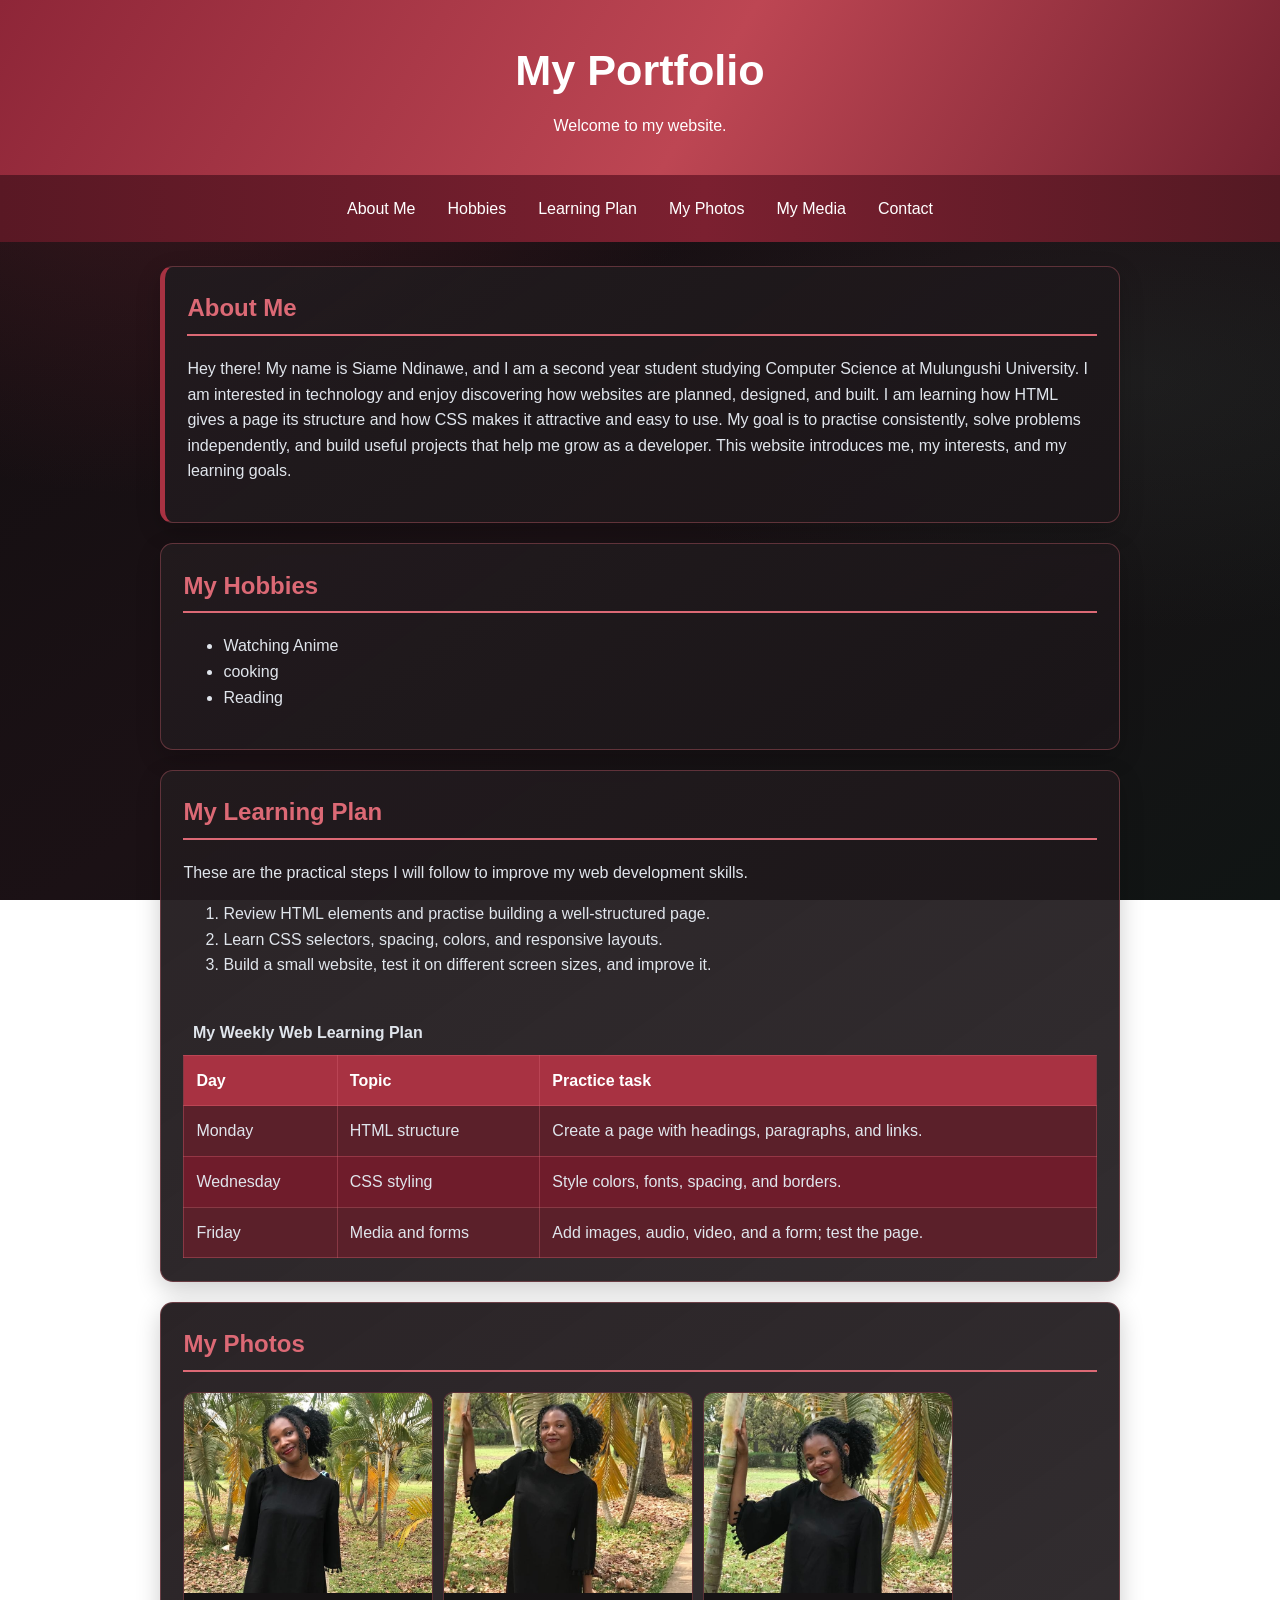
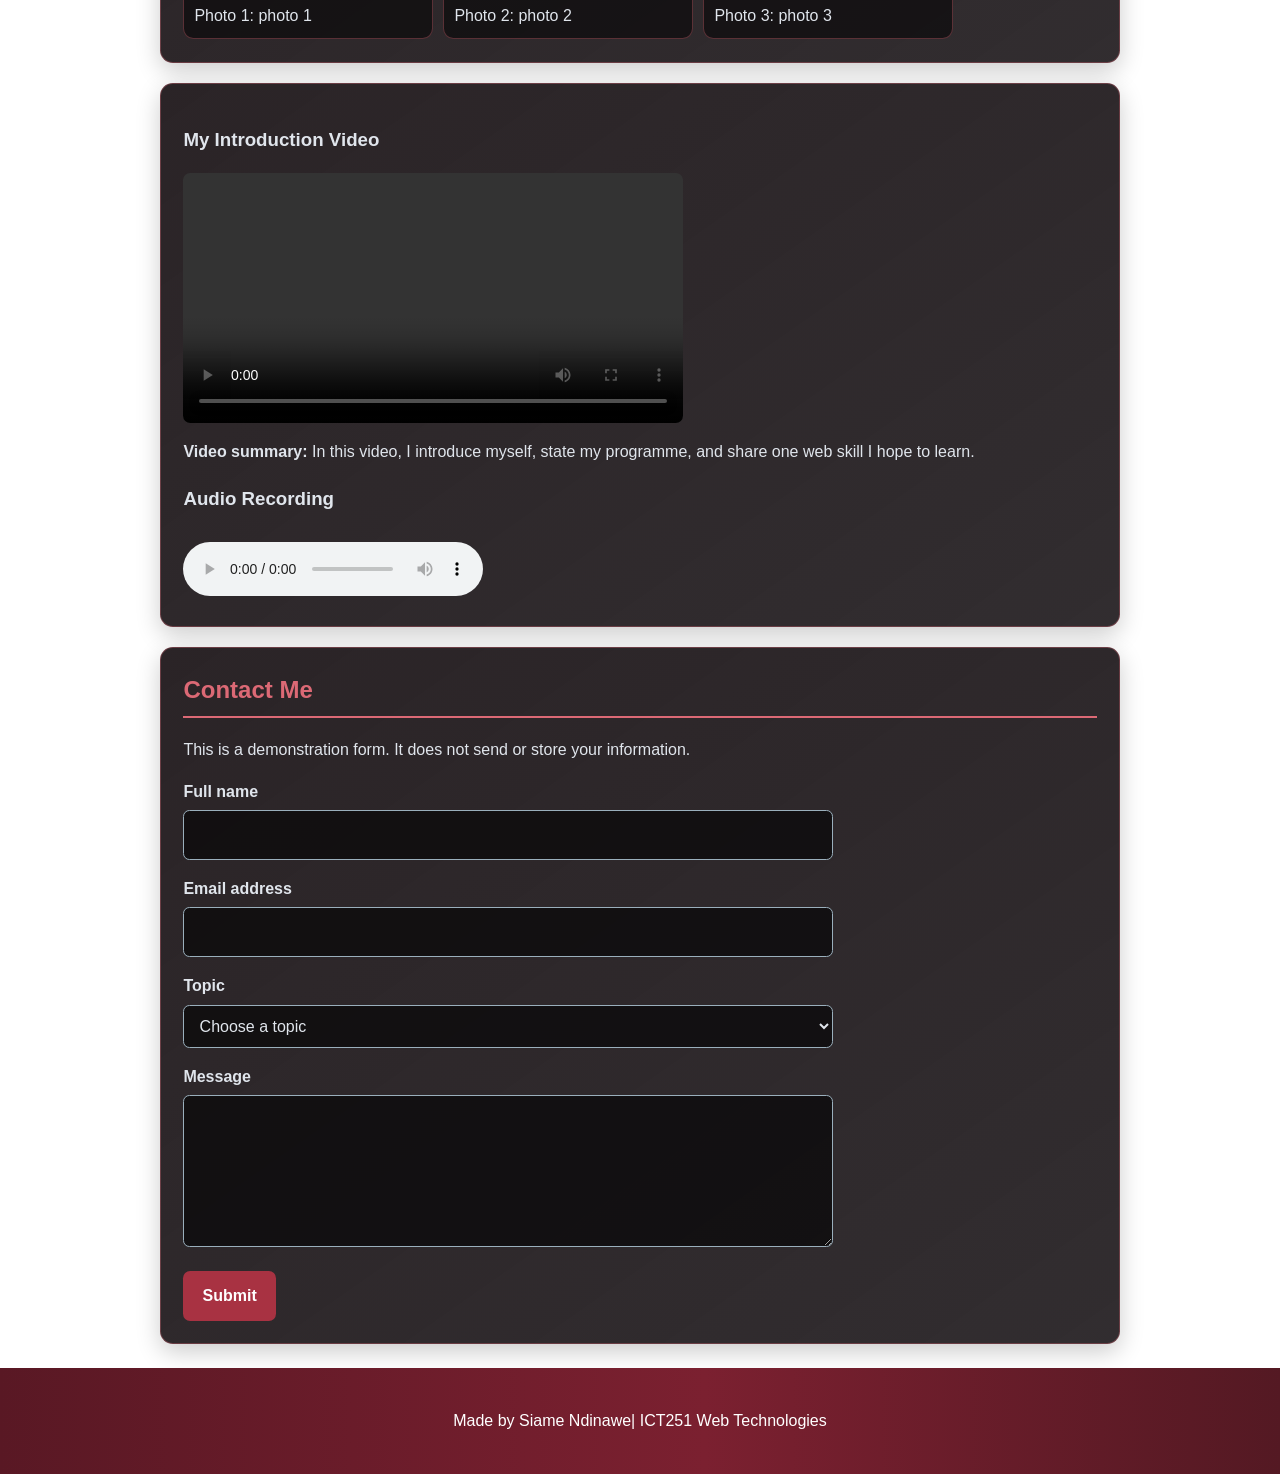
==== index.html @ 9df25637 "my first web site" ====
<!DOCTYPE html>
<html lang="en">
<head>
  <meta charset="UTF-8">
  <meta name="viewport" content="width=device-width, initial-scale=1.0">
  <meta name="description" content="A personal student website and learning portfolio.">
  <title>My Personal Portfolio Website</title>
  <link rel="stylesheet" href="css/styles.css">
</head>
<body>
  <header class="site-header">
    <h1>My Portfolio</h1>
    <p>Welcome to my website.</p>
  </header>

  <nav class="site-nav" aria-label="Main navigation">
    <a href="#about">About Me</a>
    <a href="#hobbies">Hobbies</a>
    <a href="#learning">Learning Plan</a>
    <a href="#photos">My Photos</a>
    <a href="#media">My Media</a>
    <a href="#contact">Contact</a>
  </nav>

  <main>
    <section id="about" class="content-section">
      <h2>About Me</h2>
      <p>
        Hey there! My name is Siame Ndinawe, and I am a second year student studying Computer Science
        at Mulungushi University. I am interested in technology and enjoy discovering
        how websites are planned, designed, and built. I am learning how HTML gives
        a page its structure and how CSS makes it attractive and easy to use. My
        goal is to practise consistently, solve problems independently, and build
        useful projects that help me grow as a developer. This website introduces
        me, my interests, and my learning goals.
      </p>
    </section>

    <section id="hobbies" class="content-section">
      <h2>My Hobbies</h2>
      <ul>
        <li>Watching Anime</li>
        <li>cooking</li>
        <li>Reading</li>
      </ul>
    </section>

    <section id="learning" class="content-section">
      <h2>My Learning Plan</h2>
      <p>These are the practical steps I will follow to improve my web development skills.</p>
      <ol>
        <li>Review HTML elements and practise building a well-structured page.</li>
        <li>Learn CSS selectors, spacing, colors, and responsive layouts.</li>
        <li>Build a small website, test it on different screen sizes, and improve it.</li>
      </ol>

      <div class="table-wrapper">
        <table>
          <caption>My Weekly Web Learning Plan</caption>
          <thead>
            <tr>
              <th scope="col">Day</th>
              <th scope="col">Topic</th>
              <th scope="col">Practice task</th>
            </tr>
          </thead>
          <tbody>
            <tr>
              <td>Monday</td>
              <td>HTML structure</td>
              <td>Create a page with headings, paragraphs, and links.</td>
            </tr>
            <tr>
              <td>Wednesday</td>
              <td>CSS styling</td>
              <td>Style colors, fonts, spacing, and borders.</td>
            </tr>
            <tr>
              <td>Friday</td>
              <td>Media and forms</td>
              <td>Add images, audio, video, and a form; test the page.</td>
            </tr>
          </tbody>
        </table>
      </div>
    </section>

    <section id="photos" class="content-section">
      <h2>My Photos</h2>
      <div class="photo-gallery">
        <figure>
          <img src="photo1.jpeg" alt="A photograph showing [describe your first photo]" loading="lazy">

          <figcaption>Photo 1: photo 1</figcaption>
        </figure>
        <figure>
          <img src="photo2.jpeg" alt="A photograph showing [describe your second photo]" loading="lazy">
          <figcaption>Photo 2: photo 2</figcaption>
        </figure>
        <figure>
          <img src="photo3.jpeg" alt="A photograph showing [describe your third photo]" loading="lazy">
          <figcaption>Photo 3: photo 3</figcaption>
        </figure>
      </div>
    </section>

    <section id="media" class="content-section">
      
      

<h3>My Introduction Video</h3>

<video width="500" controls preload="metadata">
    <source src="video.mp4" type="video/mp4">
    Your browser does not support the video element.
</video>

<p>
    <strong>Video summary:</strong>
    In this video, I introduce myself, state my programme,
    and share one web skill I hope to learn.
</p>

<h3>Audio Recording</h3>

<audio controls preload="metadata">
    <source src="voice.mp3" type="audio/mpeg">
    Your browser does not support the audio element.
</audio>
    </section>

    <section id="contact" class="content-section">
      <h2>Contact Me</h2>
      <p>This is a demonstration form. It does not send or store your information.</p>
      <form action="#" method="get">
        <div class="form-field">
          <label for="name">Full name</label>
          <input type="text" id="name" name="name" autocomplete="name" required>
        </div>
        <div class="form-field">
          <label for="email">Email address</label>
          <input type="email" id="email" name="email" autocomplete="email" required>
        </div>
        <div class="form-field">
          <label for="topic">Topic</label>
          <select id="topic" name="topic">
            <option value="">Choose a topic</option>
            <option value="question">General question</option>
            <option value="feedback">Website feedback</option>
            <option value="other">Other</option>
          </select>
        </div>
        <div class="form-field">
          <label for="message">Message</label>
          <textarea id="message" name="message" rows="5" required></textarea>
        </div>
        <button type="submit">Submit</button>
      </form>
    </section>
  </main>

  <footer class="site-footer">
    <p>Made by Siame Ndinawe| ICT251 Web Technologies</p>

  </footer>
</body>
</html>
---- css/styles.css ----
/* ICT251 Activity 2 — main stylesheet */
:root {
  --ink: #e0e5ec;
  --muted: #c6aeb2;
  --primary: #a83242;
  --primary-dark: #6f1c2b;
  --page: #110e10;
  --surface: rgba(27, 22, 25, 0.9);
  --line: rgba(220, 105, 117, 0.35);
  --accent: #dc6975;
}

* {
  box-sizing: border-box;
}

html {
  scroll-behavior: smooth;
}

body {
  margin: 0;
  font-family: Arial, Helvetica, sans-serif;
  font-size: 16px;
  line-height: 1.6;
  color: var(--ink);
  background:
    radial-gradient(ellipse at 12% 8%, rgba(137, 39, 55, 0.35), transparent 36rem),
    radial-gradient(ellipse at 88% 42%, rgba(54, 75, 68, 0.2), transparent 34rem),
    linear-gradient(145deg, #110e10, #1b1115 52%, #101514);
  background-attachment: fixed;
}

.site-header {
  padding: 2.25rem 1rem;
  text-align: center;
  color: #ffffff;
  background: linear-gradient(120deg, #8e2638, #bd4653 55%, #762231);
  box-shadow: 0 8px 28px rgba(0, 0, 0, 0.22);
}

.site-header h1 {
  margin: 0 0 0.5rem;
  font-size: clamp(1.8rem, 5vw, 2.7rem);
}

.site-header p {
  margin: 0;
}

.site-nav {
  display: flex;
  flex-wrap: wrap;
  justify-content: center;
  gap: 0.5rem;
  padding: 0.85rem 1rem;
  background: linear-gradient(90deg, #591824, #7b2030 55%, #541923);
}

.site-nav a {
  color: #ffffff;
  text-decoration: none;
  padding: 0.45rem 0.75rem;
  border-radius: 0.4rem;
  transition: background-color 180ms ease, color 180ms ease, transform 180ms ease;
}

a:hover,
a:focus-visible {
  text-decoration: underline;
}

.site-nav a:hover,
.site-nav a:focus-visible {
  background: #ffffff;
  color: var(--primary-dark);
  outline: 2px solid #ffffff;
  transform: translateY(-2px);
}

main {
  width: min(100% - 2rem, 960px);
  margin: 1.5rem auto;
}

.content-section {
  padding: 1.4rem;
  margin: 1.25rem 0;
  border: 1px solid var(--line);
  border-radius: 0.8rem;
  background: linear-gradient(145deg, rgba(34, 27, 30, 0.96), var(--surface));
  box-shadow: 0 8px 24px rgba(0, 0, 0, 0.2);
  transition: transform 180ms ease, border-color 180ms ease, box-shadow 180ms ease;
}

.content-section:hover {
  transform: translateY(-3px);
  border-color: rgba(220, 105, 117, 0.65);
  box-shadow: 0 14px 30px rgba(0, 0, 0, 0.28);
}

.content-section h2 {
  margin-top: 0;
  color: var(--accent);
  border-bottom: 2px solid var(--accent);
  padding-bottom: 0.4rem;
}

#about {
  border-left: 5px solid var(--primary);
}

.photo-gallery {
  display: flex;
  flex-wrap: wrap;
  gap: 10px;
}

.photo-gallery figure {
  margin: 0;
  width: 250px;
  overflow: hidden;
  border: 1px solid var(--line);
  border-radius: 0.65rem;
  background: rgba(12, 11, 12, 0.7);
  transition: transform 180ms ease, border-color 180ms ease, box-shadow 180ms ease;
}

.photo-gallery figure:hover {
  transform: translateY(-4px);
  border-color: var(--accent);
  box-shadow: 0 12px 24px rgba(0, 0, 0, 0.3);
}

img,
video {
  display: block;
  max-width: 100%;
  height: auto;
  border-radius: 0.45rem;
}

.photo-gallery img {
  width: 100%;
  height: 200px;
  object-fit: cover;
  border-radius: 0;
  transition: transform 250ms ease;
}

.photo-gallery figure:hover img {
  transform: scale(1.04);
}

figcaption {
  max-width: 100%;
  margin: 10px;
}

video,
audio {
  max-width: 100%;
  margin-top: 10px;
}

.table-wrapper {
  max-width: 100%;
  overflow-x: auto;
}

table {
  width: 100%;
  border-collapse: collapse;
  margin-top: 1rem;
  background: #5b202a;
}

caption {
  padding: 0.6rem;
  font-weight: bold;
  text-align: left;
}

th,
td {
  padding: 0.75rem;
  border: 1px solid var(--line);
  text-align: left;
  vertical-align: top;
}

th {
  color: #ffffff;
  background: var(--primary);
}

tbody tr:nth-child(even) {
  background: var(--primary-dark);
}

form {
  max-width: 650px;
}

.form-field {
  margin-bottom: 1rem;
}

label {
  display: block;
  margin-bottom: 0.35rem;
  font-weight: bold;
}

input,
select,
textarea {
  width: 100%;
  padding: 0.7rem;
  font: inherit;
  color: var(--ink);
  border: 1px solid #9aafbc;
  border-radius: 0.4rem;
  background: rgba(12, 11, 12, 0.8);
  transition: border-color 180ms ease, background-color 180ms ease;
}

input:focus,
select:focus,
textarea:focus {
  outline: 3px solid #a8dce9;
  border-color: var(--primary);
}

button {
  padding: 0.75rem 1.2rem;
  border: 0;
  border-radius: 0.45rem;
  color: #ffffff;
  background: var(--primary);
  font: inherit;
  font-weight: bold;
  cursor: pointer;
  transition: background-color 180ms ease, transform 180ms ease;
}

button:hover,
button:focus-visible {
  background: var(--primary-dark);
  outline: 3px solid #a8dce9;
  transform: translateY(-2px);
}

.site-footer {
  padding: 1.5rem 1rem;
  text-align: center;
  color: #ffffff;
  background: linear-gradient(90deg, #591824, #7b2030 55%, #541923);
}

.site-footer a {
  color: #ffffff;
}

@media (max-width: 600px) {
  .content-section {
    padding: 1rem;
    margin: 0.75rem 0;
  }

  .photo-gallery figure {
    width: 100%;
  }

  .site-nav {
    gap: 0.25rem;
  }

  .site-nav a {
    padding: 0.4rem 0.55rem;
  }

  th,
  td {
    padding: 0.5rem;
  }
}

@media (prefers-reduced-motion: reduce) {
  *,
  *::before,
  *::after {
    scroll-behavior: auto !important;
    transition-duration: 0.01ms !important;
  }
}
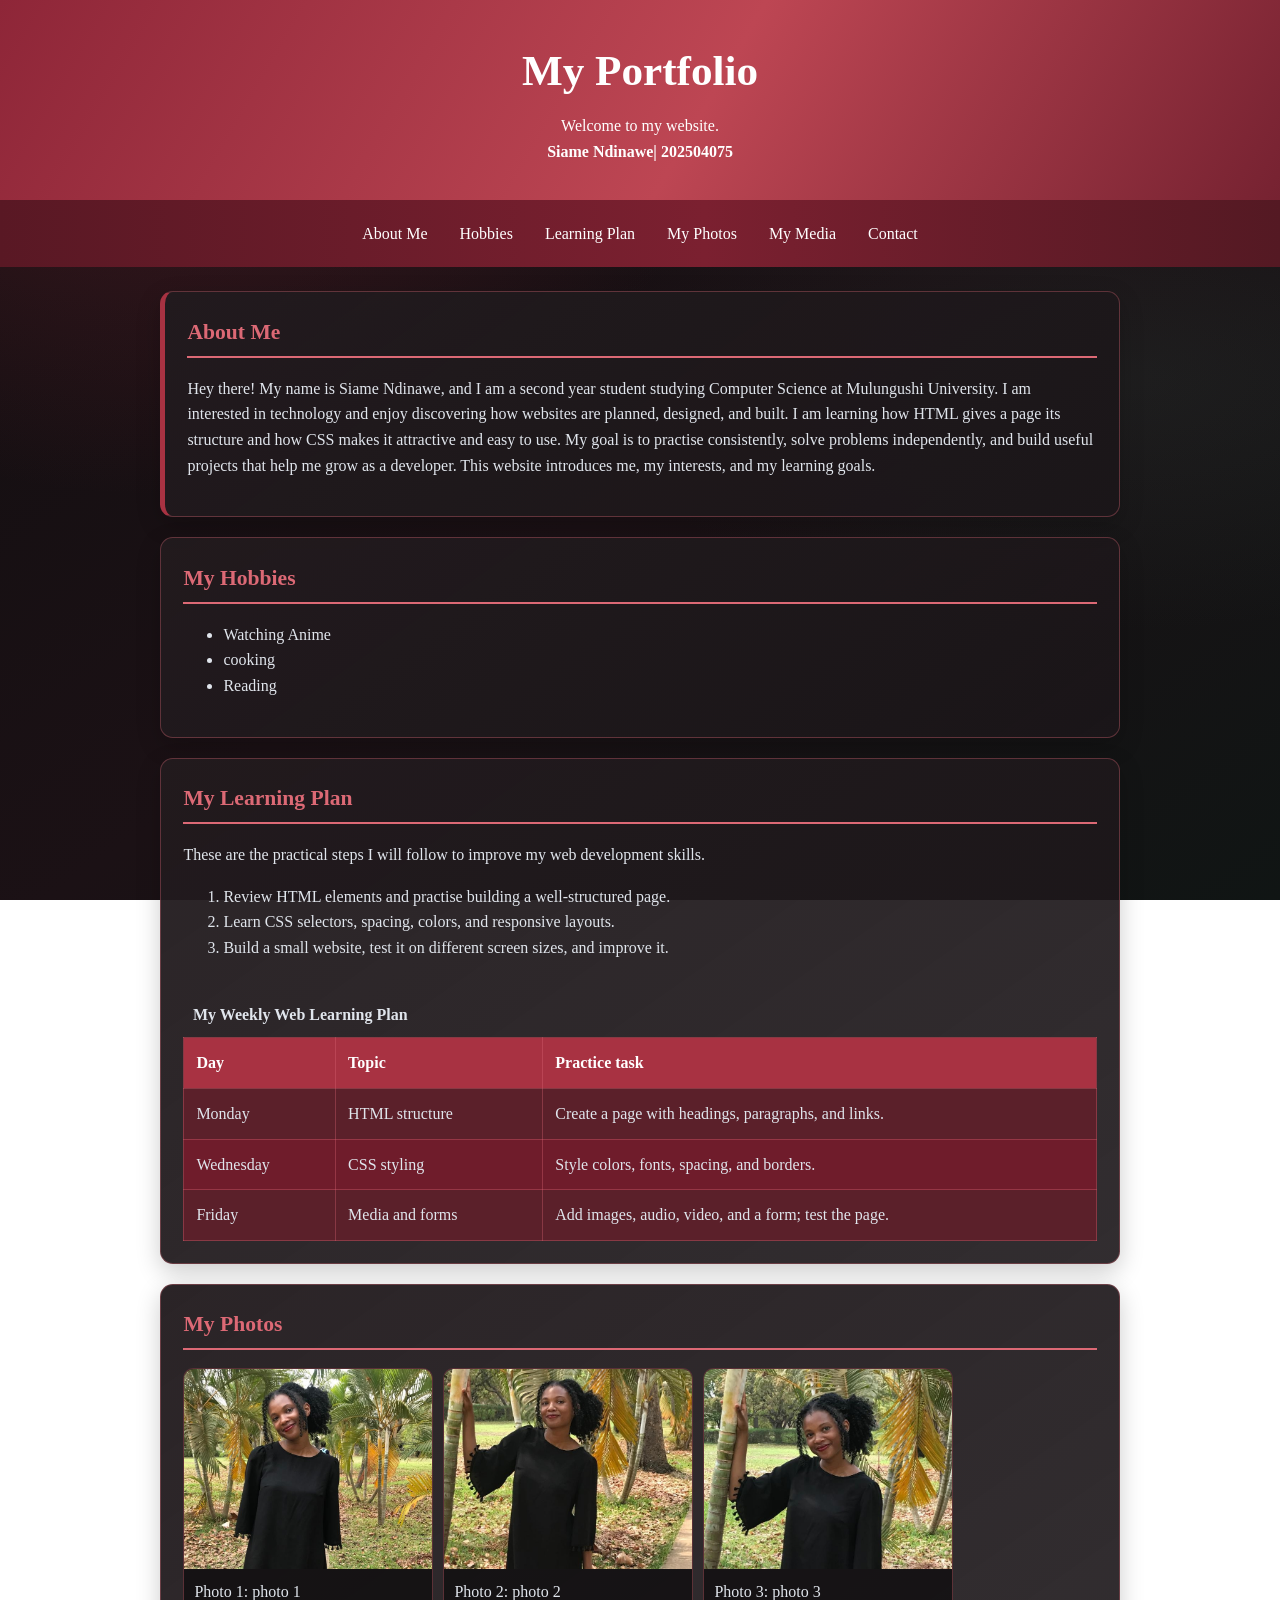
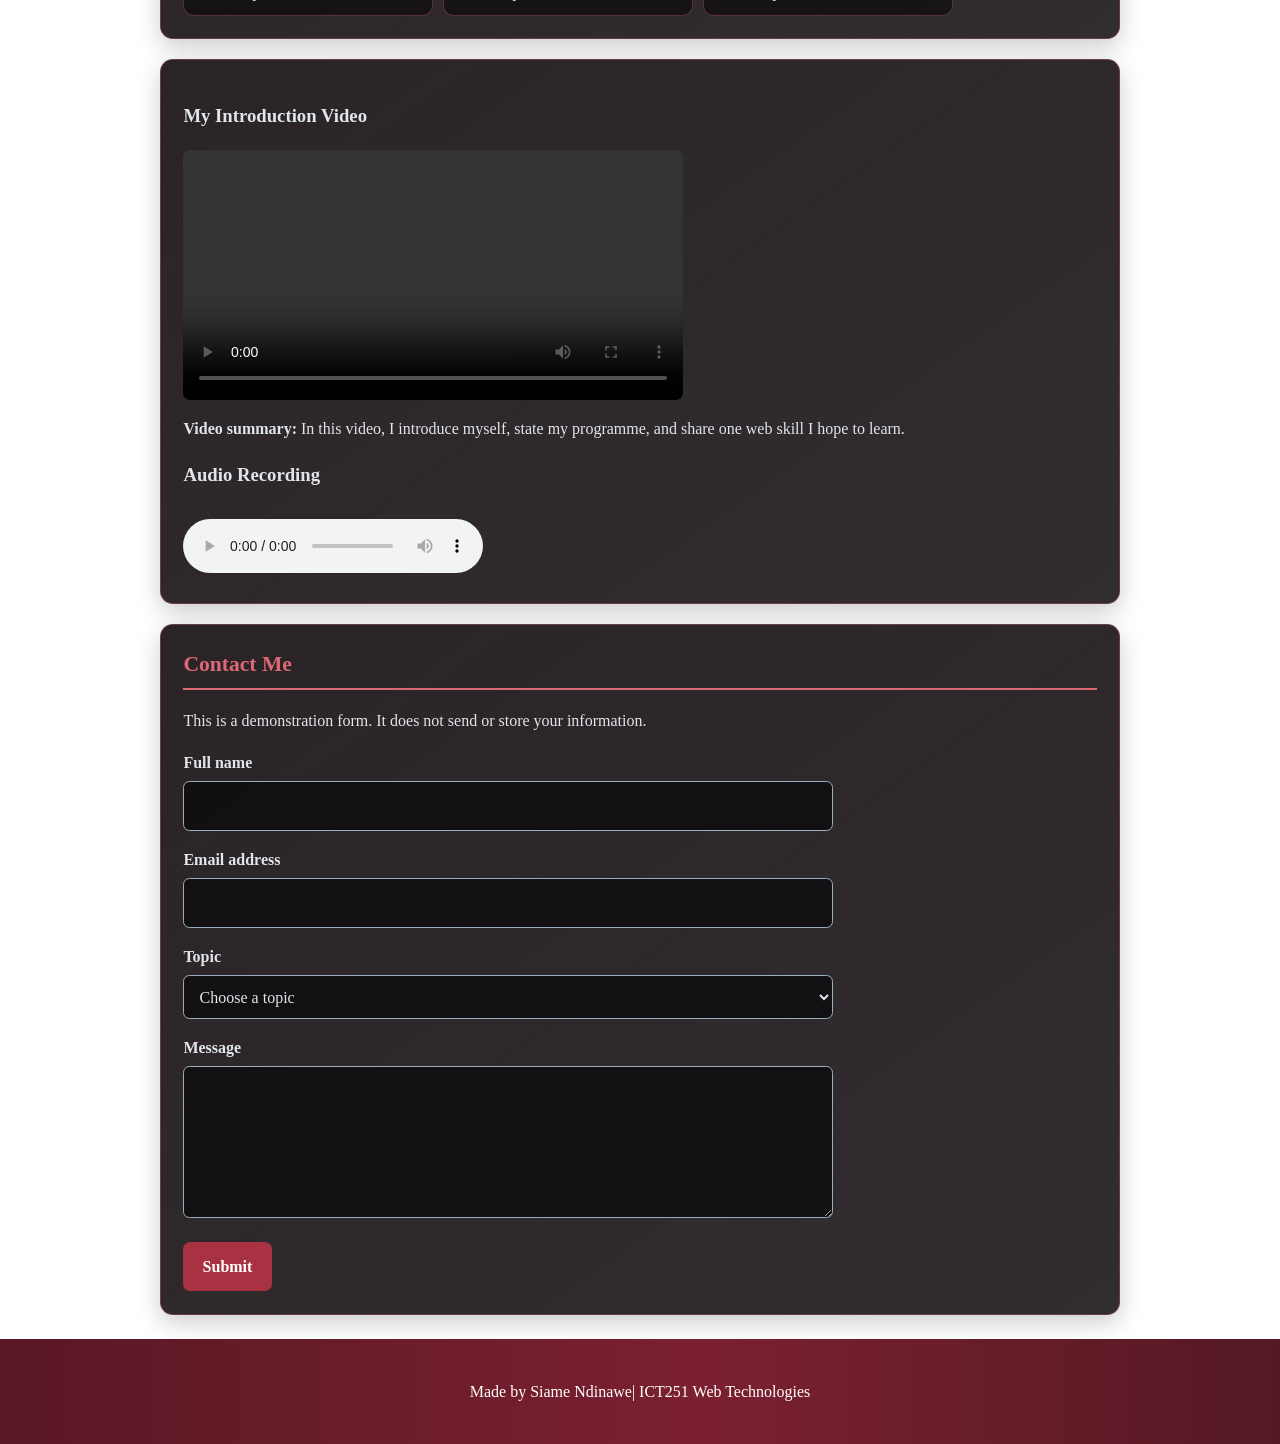
==== commit ef0f325d: "my website" ====
--- a/index.html
+++ b/index.html
@@ -11,6 +11,7 @@
   <header class="site-header">
     <h1>My Portfolio</h1>
     <p>Welcome to my website.</p>
+    <h2>Siame Ndinawe| 202504075</h2>
   </header>
 
   <nav class="site-nav" aria-label="Main navigation">
--- a/css/styles.css
+++ b/css/styles.css
@@ -20,7 +20,7 @@
 
 body {
   margin: 0;
-  font-family: Arial, Helvetica, sans-serif;
+  font-family: Georgia, 'Times New Roman', Times, serif;
   font-size: 16px;
   line-height: 1.6;
   color: var(--ink);
@@ -47,7 +47,10 @@
 .site-header p {
   margin: 0;
 }
-
+.site-header h2{
+  margin:0;
+  font-size: 1rem;
+}
 .site-nav {
   display: flex;
   flex-wrap: wrap;
@@ -101,6 +104,7 @@
 
 .content-section h2 {
   margin-top: 0;
+  font-size: 1.35rem;
   color: var(--accent);
   border-bottom: 2px solid var(--accent);
   padding-bottom: 0.4rem;
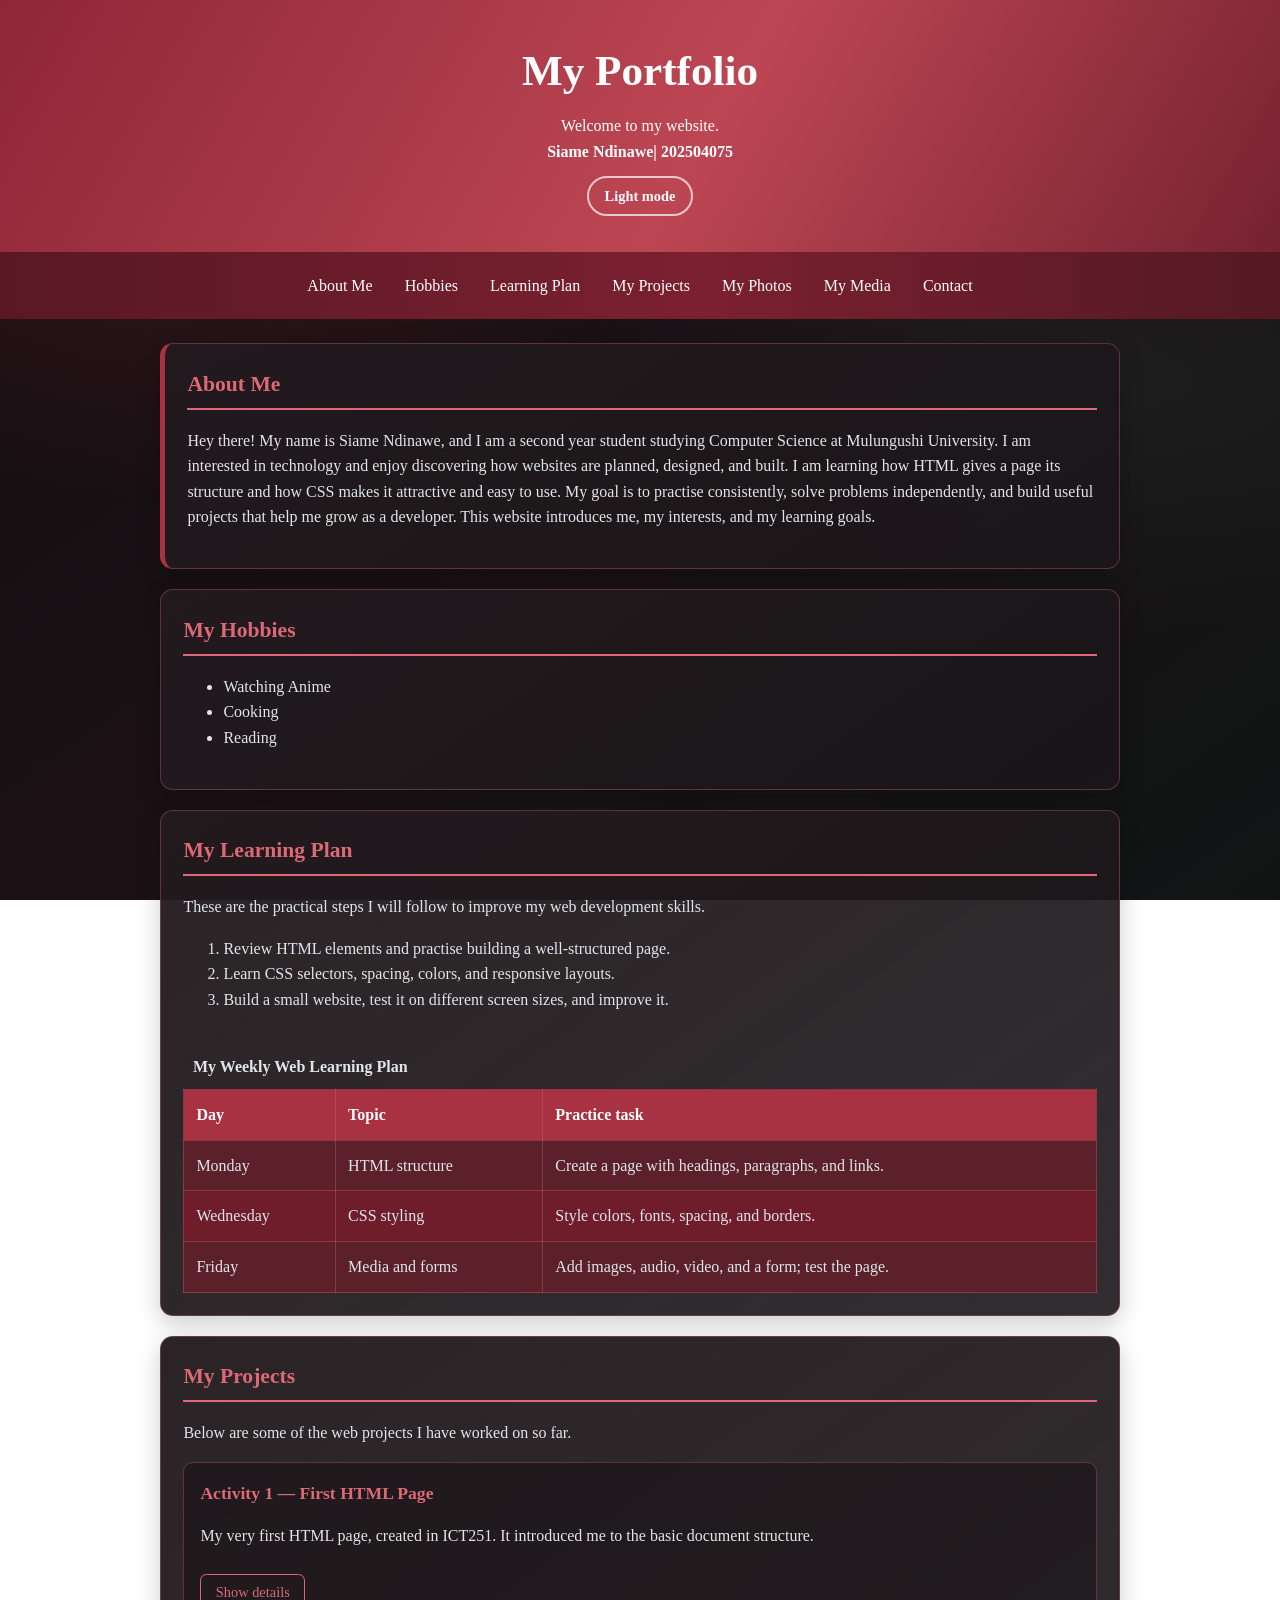
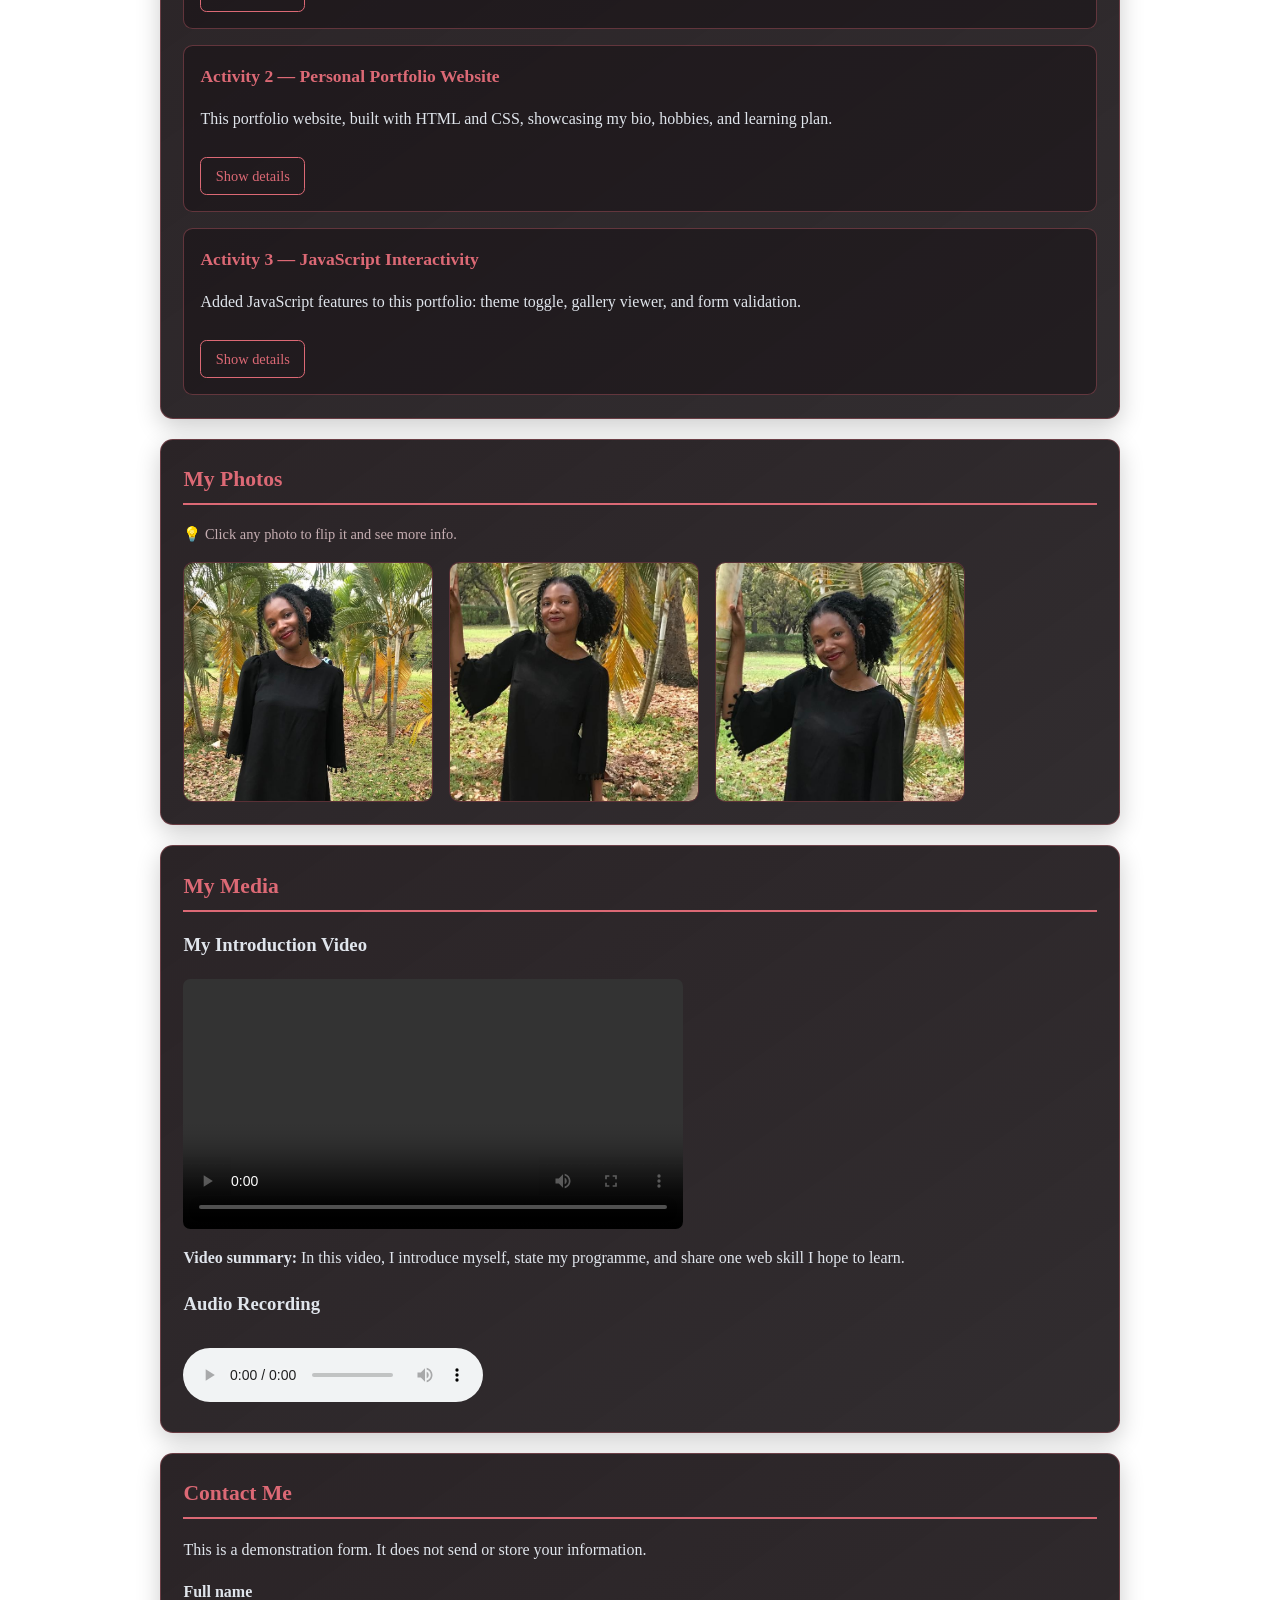
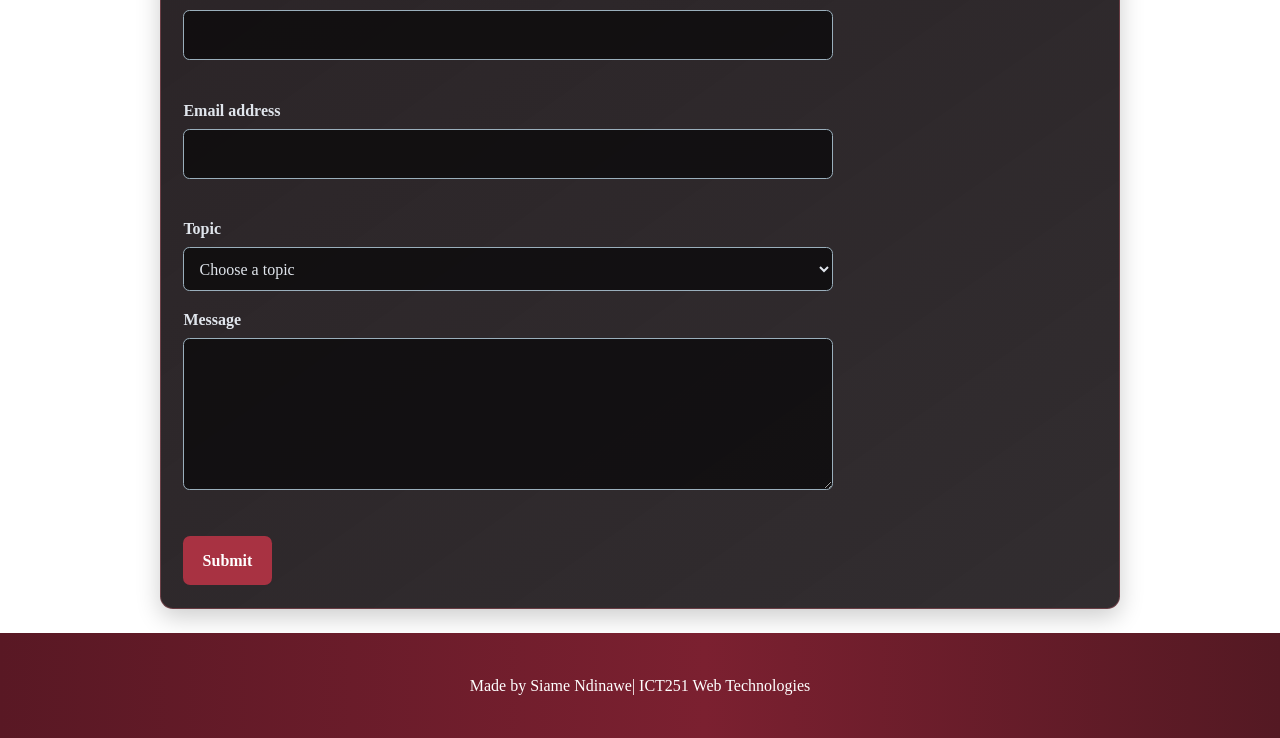
==== commit 66e01b1c: "Activity 3: Add JS interactivity + flip-card gallery" ====
--- a/index.html
+++ b/index.html
@@ -12,12 +12,15 @@
     <h1>My Portfolio</h1>
     <p>Welcome to my website.</p>
     <h2>Siame Ndinawe| 202504075</h2>
+    <!-- Feature 1: Theme toggle button -->
+    <button id="theme-toggle" aria-pressed="false">Light mode</button>
   </header>
 
   <nav class="site-nav" aria-label="Main navigation">
     <a href="#about">About Me</a>
     <a href="#hobbies">Hobbies</a>
     <a href="#learning">Learning Plan</a>
+    <a href="#projects">My Projects</a>
     <a href="#photos">My Photos</a>
     <a href="#media">My Media</a>
     <a href="#contact">Contact</a>
@@ -41,7 +44,7 @@
       <h2>My Hobbies</h2>
       <ul>
         <li>Watching Anime</li>
-        <li>cooking</li>
+        <li>Cooking</li>
         <li>Reading</li>
       </ul>
     </section>
@@ -86,61 +89,130 @@
       </div>
     </section>
 
+    <!-- Feature 3: Expandable project details -->
+    <section id="projects" class="content-section">
+      <h2>My Projects</h2>
+      <p>Below are some of the web projects I have worked on so far.</p>
+
+      <article class="project-card">
+        <h3>Activity 1 — First HTML Page</h3>
+        <p>My very first HTML page, created in ICT251. It introduced me to the basic document structure.</p>
+        <button class="toggle-details" aria-expanded="false" aria-controls="project1-details">Show details</button>
+        <div id="project1-details" hidden>
+          <p><strong>Skills used:</strong> HTML headings, paragraphs, and unordered lists.</p>
+          <p><strong>What I learned:</strong> How to write valid HTML and understand the DOCTYPE declaration.</p>
+        </div>
+      </article>
+
+      <article class="project-card">
+        <h3>Activity 2 — Personal Portfolio Website</h3>
+        <p>This portfolio website, built with HTML and CSS, showcasing my bio, hobbies, and learning plan.</p>
+        <button class="toggle-details" aria-expanded="false" aria-controls="project2-details">Show details</button>
+        <div id="project2-details" hidden>
+          <p><strong>Skills used:</strong> CSS custom properties, flexbox, tables, forms, media elements, and responsive design.</p>
+          <p><strong>What I learned:</strong> How to structure a multi-section website and style it with an external stylesheet.</p>
+        </div>
+      </article>
+
+      <article class="project-card">
+        <h3>Activity 3 — JavaScript Interactivity</h3>
+        <p>Added JavaScript features to this portfolio: theme toggle, gallery viewer, and form validation.</p>
+        <button class="toggle-details" aria-expanded="false" aria-controls="project3-details">Show details</button>
+        <div id="project3-details" hidden>
+          <p><strong>Skills used:</strong> DOM manipulation, event listeners, localStorage, and regex validation.</p>
+          <p><strong>What I learned:</strong> How JavaScript makes a static page dynamic and interactive.</p>
+        </div>
+      </article>
+    </section>
+
+    <!-- Feature 2: Flip-card photo gallery -->
     <section id="photos" class="content-section">
       <h2>My Photos</h2>
+      <p class="gallery-hint">&#128161; Click any photo to flip it and see more info.</p>
       <div class="photo-gallery">
-        <figure>
-          <img src="photo1.jpeg" alt="A photograph showing [describe your first photo]" loading="lazy">
-
-          <figcaption>Photo 1: photo 1</figcaption>
-        </figure>
-        <figure>
-          <img src="photo2.jpeg" alt="A photograph showing [describe your second photo]" loading="lazy">
-          <figcaption>Photo 2: photo 2</figcaption>
-        </figure>
-        <figure>
-          <img src="photo3.jpeg" alt="A photograph showing [describe your third photo]" loading="lazy">
-          <figcaption>Photo 3: photo 3</figcaption>
-        </figure>
+
+        <div class="flip-card" tabindex="0" role="button" aria-label="Flip photo 1">
+          <div class="flip-card-inner">
+            <div class="flip-card-front">
+              <img src="photo1.jpeg" alt="Photo 1" loading="lazy">
+            </div>
+            <div class="flip-card-back">
+              <h3>Photo 1</h3>
+              <p>A personal photo from my collection.</p>
+              <p class="flip-hint">Click to flip back &#8635;</p>
+            </div>
+          </div>
+        </div>
+
+        <div class="flip-card" tabindex="0" role="button" aria-label="Flip photo 2">
+          <div class="flip-card-inner">
+            <div class="flip-card-front">
+              <img src="photo2.jpeg" alt="Photo 2" loading="lazy">
+            </div>
+            <div class="flip-card-back">
+              <h3>Photo 2</h3>
+              <p>A personal photo from my collection.</p>
+              <p class="flip-hint">Click to flip back &#8635;</p>
+            </div>
+          </div>
+        </div>
+
+        <div class="flip-card" tabindex="0" role="button" aria-label="Flip photo 3">
+          <div class="flip-card-inner">
+            <div class="flip-card-front">
+              <img src="photo3.jpeg" alt="Photo 3" loading="lazy">
+            </div>
+            <div class="flip-card-back">
+              <h3>Photo 3</h3>
+              <p>A personal photo from my collection.</p>
+              <p class="flip-hint">Click to flip back &#8635;</p>
+            </div>
+          </div>
+        </div>
+
       </div>
     </section>
 
     <section id="media" class="content-section">
-      
-      
-
-<h3>My Introduction Video</h3>
-
-<video width="500" controls preload="metadata">
-    <source src="video.mp4" type="video/mp4">
-    Your browser does not support the video element.
-</video>
-
-<p>
-    <strong>Video summary:</strong>
-    In this video, I introduce myself, state my programme,
-    and share one web skill I hope to learn.
-</p>
-
-<h3>Audio Recording</h3>
-
-<audio controls preload="metadata">
-    <source src="voice.mp3" type="audio/mpeg">
-    Your browser does not support the audio element.
-</audio>
-    </section>
-
+      <h2>My Media</h2>
+
+      <h3>My Introduction Video</h3>
+
+      <video width="500" controls preload="metadata">
+        <source src="video.mp4" type="video/mp4">
+        Your browser does not support the video element.
+      </video>
+
+      <p>
+        <strong>Video summary:</strong>
+        In this video, I introduce myself, state my programme,
+        and share one web skill I hope to learn.
+      </p>
+
+      <h3>Audio Recording</h3>
+
+      <audio controls preload="metadata">
+        <source src="voice.mp3" type="audio/mpeg">
+        Your browser does not support the audio element.
+      </audio>
+    </section>
+
+    <!-- Feature 4: Contact form with validation -->
     <section id="contact" class="content-section">
       <h2>Contact Me</h2>
       <p>This is a demonstration form. It does not send or store your information.</p>
-      <form action="#" method="get">
+      <form id="contact-form" action="#" method="get" novalidate>
         <div class="form-field">
           <label for="name">Full name</label>
-          <input type="text" id="name" name="name" autocomplete="name" required>
+          <input type="text" id="name" name="name" autocomplete="name"
+                 aria-describedby="name-error" aria-invalid="false" required>
+          <span id="name-error" class="field-error" role="alert"></span>
         </div>
         <div class="form-field">
           <label for="email">Email address</label>
-          <input type="email" id="email" name="email" autocomplete="email" required>
+          <input type="email" id="email" name="email" autocomplete="email"
+                 aria-describedby="email-error" aria-invalid="false" required>
+          <span id="email-error" class="field-error" role="alert"></span>
         </div>
         <div class="form-field">
           <label for="topic">Topic</label>
@@ -153,16 +225,21 @@
         </div>
         <div class="form-field">
           <label for="message">Message</label>
-          <textarea id="message" name="message" rows="5" required></textarea>
+          <textarea id="message" name="message" rows="5"
+                    aria-describedby="message-error" aria-invalid="false" required></textarea>
+          <span id="message-error" class="field-error" role="alert"></span>
         </div>
         <button type="submit">Submit</button>
       </form>
+      <!-- Form validation summary -->
+      <div id="form-summary" hidden aria-live="polite"></div>
     </section>
   </main>
 
   <footer class="site-footer">
     <p>Made by Siame Ndinawe| ICT251 Web Technologies</p>
-
   </footer>
+
+  <script src="script.js"></script>
 </body>
 </html>
--- a/css/styles.css
+++ b/css/styles.css
@@ -1,4 +1,4 @@
-/* ICT251 Activity 2 — main stylesheet */
+/* ICT251 Activity 3 — main stylesheet */
 :root {
   --ink: #e0e5ec;
   --muted: #c6aeb2;
@@ -8,6 +8,41 @@
   --surface: rgba(27, 22, 25, 0.9);
   --line: rgba(220, 105, 117, 0.35);
   --accent: #dc6975;
+}
+
+/* ===== Light theme (Feature 1) ===== */
+[data-theme="light"] {
+  --ink: #1a1015;
+  --muted: #5a3040;
+  --primary: #a83242;
+  --primary-dark: #6f1c2b;
+  --page: #f5f0f2;
+  --surface: rgba(255, 248, 250, 0.95);
+  --line: rgba(168, 50, 66, 0.3);
+  --accent: #a83242;
+}
+
+[data-theme="light"] body {
+  background:
+    radial-gradient(ellipse at 12% 8%, rgba(168, 50, 66, 0.1), transparent 36rem),
+    radial-gradient(ellipse at 88% 42%, rgba(54, 75, 68, 0.08), transparent 34rem),
+    linear-gradient(145deg, #f5f0f2, #fdf5f7 52%, #f0f4f3);
+}
+
+[data-theme="light"] .content-section {
+  background: linear-gradient(145deg, rgba(255, 245, 248, 0.98), var(--surface));
+}
+
+[data-theme="light"] table {
+  background: #f5dde1;
+}
+
+[data-theme="light"] input,
+[data-theme="light"] select,
+[data-theme="light"] textarea {
+  background: rgba(255, 255, 255, 0.9);
+  color: var(--ink);
+  border-color: #b89aa0;
 }
 
 * {
@@ -47,10 +82,34 @@
 .site-header p {
   margin: 0;
 }
-.site-header h2{
-  margin:0;
+
+.site-header h2 {
+  margin: 0;
   font-size: 1rem;
 }
+
+/* ===== Theme toggle button (Feature 1) ===== */
+#theme-toggle {
+  margin-top: 0.75rem;
+  padding: 0.4rem 1rem;
+  border: 2px solid rgba(255, 255, 255, 0.7);
+  border-radius: 2rem;
+  background: transparent;
+  color: #ffffff;
+  font: inherit;
+  font-size: 0.9rem;
+  font-weight: bold;
+  cursor: pointer;
+  transition: background-color 180ms ease, color 180ms ease, transform 180ms ease;
+}
+
+#theme-toggle:hover,
+#theme-toggle:focus-visible {
+  background: rgba(255, 255, 255, 0.2);
+  outline: 2px solid #ffffff;
+  transform: translateY(-2px);
+}
+
 .site-nav {
   display: flex;
   flex-wrap: wrap;
@@ -114,26 +173,112 @@
   border-left: 5px solid var(--primary);
 }
 
+/* ===== Flip-card photo gallery (Feature 2) ===== */
+.gallery-hint {
+  font-size: 0.9rem;
+  color: var(--muted);
+  margin-bottom: 1rem;
+}
+
 .photo-gallery {
   display: flex;
   flex-wrap: wrap;
-  gap: 10px;
-}
-
-.photo-gallery figure {
-  margin: 0;
+  gap: 16px;
+}
+
+/* Outer container — sets the 3-D perspective */
+.flip-card {
   width: 250px;
+  height: 240px;
+  perspective: 1000px;
+  cursor: pointer;
+  outline: none;
+}
+
+.flip-card:focus-visible {
+  outline: 3px solid var(--accent);
+  border-radius: 0.65rem;
+}
+
+/* Middle layer that actually rotates */
+.flip-card-inner {
+  position: relative;
+  width: 100%;
+  height: 100%;
+  transform-style: preserve-3d;
+  transition: transform 0.6s cubic-bezier(0.4, 0.2, 0.2, 1);
+  border-radius: 0.65rem;
+}
+
+/* Flipped state — toggled by JS */
+.flip-card.flipped .flip-card-inner {
+  transform: rotateY(180deg);
+}
+
+/* Shared face styles */
+.flip-card-front,
+.flip-card-back {
+  position: absolute;
+  inset: 0;
+  width: 100%;
+  height: 100%;
+  border-radius: 0.65rem;
+  backface-visibility: hidden;
+  -webkit-backface-visibility: hidden;
   overflow: hidden;
   border: 1px solid var(--line);
-  border-radius: 0.65rem;
+}
+
+/* Front face — the photo */
+.flip-card-front {
   background: rgba(12, 11, 12, 0.7);
-  transition: transform 180ms ease, border-color 180ms ease, box-shadow 180ms ease;
-}
-
-.photo-gallery figure:hover {
-  transform: translateY(-4px);
+}
+
+.flip-card-front img {
+  width: 100%;
+  height: 100%;
+  object-fit: cover;
+  border-radius: 0;
+  display: block;
+  transition: transform 0.3s ease;
+}
+
+.flip-card:hover .flip-card-front img {
+  transform: scale(1.04);
+}
+
+/* Back face — the info panel */
+.flip-card-back {
+  transform: rotateY(180deg);
+  background: linear-gradient(145deg, var(--primary-dark), #3a0f17);
+  display: flex;
+  flex-direction: column;
+  justify-content: center;
+  align-items: center;
+  text-align: center;
+  padding: 1.2rem;
+  color: #ffffff;
   border-color: var(--accent);
-  box-shadow: 0 12px 24px rgba(0, 0, 0, 0.3);
+  box-shadow: inset 0 0 30px rgba(220, 105, 117, 0.15);
+}
+
+.flip-card-back h3 {
+  margin: 0 0 0.5rem;
+  font-size: 1.15rem;
+  color: var(--accent);
+}
+
+.flip-card-back p {
+  margin: 0.3rem 0;
+  font-size: 0.9rem;
+  color: #e0d0d3;
+}
+
+.flip-hint {
+  margin-top: 0.8rem !important;
+  font-size: 0.78rem !important;
+  opacity: 0.65;
+  font-style: italic;
 }
 
 img,
@@ -144,18 +289,6 @@
   border-radius: 0.45rem;
 }
 
-.photo-gallery img {
-  width: 100%;
-  height: 200px;
-  object-fit: cover;
-  border-radius: 0;
-  transition: transform 250ms ease;
-}
-
-.photo-gallery figure:hover img {
-  transform: scale(1.04);
-}
-
 figcaption {
   max-width: 100%;
   margin: 10px;
@@ -165,6 +298,54 @@
 audio {
   max-width: 100%;
   margin-top: 10px;
+}
+
+/* ===== Project cards with expandable details (Feature 3) ===== */
+.project-card {
+  padding: 1rem;
+  margin-bottom: 1rem;
+  border: 1px solid var(--line);
+  border-radius: 0.6rem;
+  background: rgba(20, 15, 18, 0.5);
+}
+
+.project-card:last-child {
+  margin-bottom: 0;
+}
+
+.project-card h3 {
+  margin: 0 0 0.4rem;
+  color: var(--accent);
+  font-size: 1.1rem;
+}
+
+.toggle-details {
+  margin-top: 0.6rem;
+  padding: 0.4rem 0.9rem;
+  border: 1px solid var(--accent);
+  border-radius: 0.4rem;
+  background: transparent;
+  color: var(--accent);
+  font: inherit;
+  font-size: 0.9rem;
+  cursor: pointer;
+  transition: background-color 180ms ease, color 180ms ease, transform 180ms ease;
+}
+
+.toggle-details:hover,
+.toggle-details:focus-visible {
+  background: var(--primary);
+  color: #ffffff;
+  outline: 2px solid var(--accent);
+  transform: translateY(-1px);
+}
+
+.project-card [id$="-details"] {
+  margin-top: 0.75rem;
+  padding: 0.75rem;
+  border-left: 3px solid var(--accent);
+  border-radius: 0 0.4rem 0.4rem 0;
+  background: rgba(168, 50, 66, 0.08);
 }
 
 .table-wrapper {
@@ -202,6 +383,7 @@
   background: var(--primary-dark);
 }
 
+/* ===== Contact form with validation (Feature 4) ===== */
 form {
   max-width: 650px;
 }
@@ -236,6 +418,35 @@
   border-color: var(--primary);
 }
 
+/* Error state */
+input[aria-invalid="true"],
+textarea[aria-invalid="true"] {
+  border-color: #e05a5a;
+  outline: 2px solid rgba(224, 90, 90, 0.4);
+}
+
+.field-error {
+  display: block;
+  margin-top: 0.3rem;
+  font-size: 0.875rem;
+  color: #e05a5a;
+  min-height: 1.2em;
+}
+
+/* Form validated summary */
+#form-summary {
+  margin-top: 1.2rem;
+  padding: 1rem;
+  border: 1px solid var(--accent);
+  border-radius: 0.6rem;
+  background: rgba(168, 50, 66, 0.1);
+}
+
+#form-summary h3 {
+  margin-top: 0;
+  color: var(--accent);
+}
+
 button {
   padding: 0.75rem 1.2rem;
   border: 0;
@@ -272,8 +483,9 @@
     margin: 0.75rem 0;
   }
 
-  .photo-gallery figure {
+  .flip-card {
     width: 100%;
+    height: 220px;
   }
 
   .site-nav {
@@ -298,4 +510,3 @@
     transition-duration: 0.01ms !important;
   }
 }
-
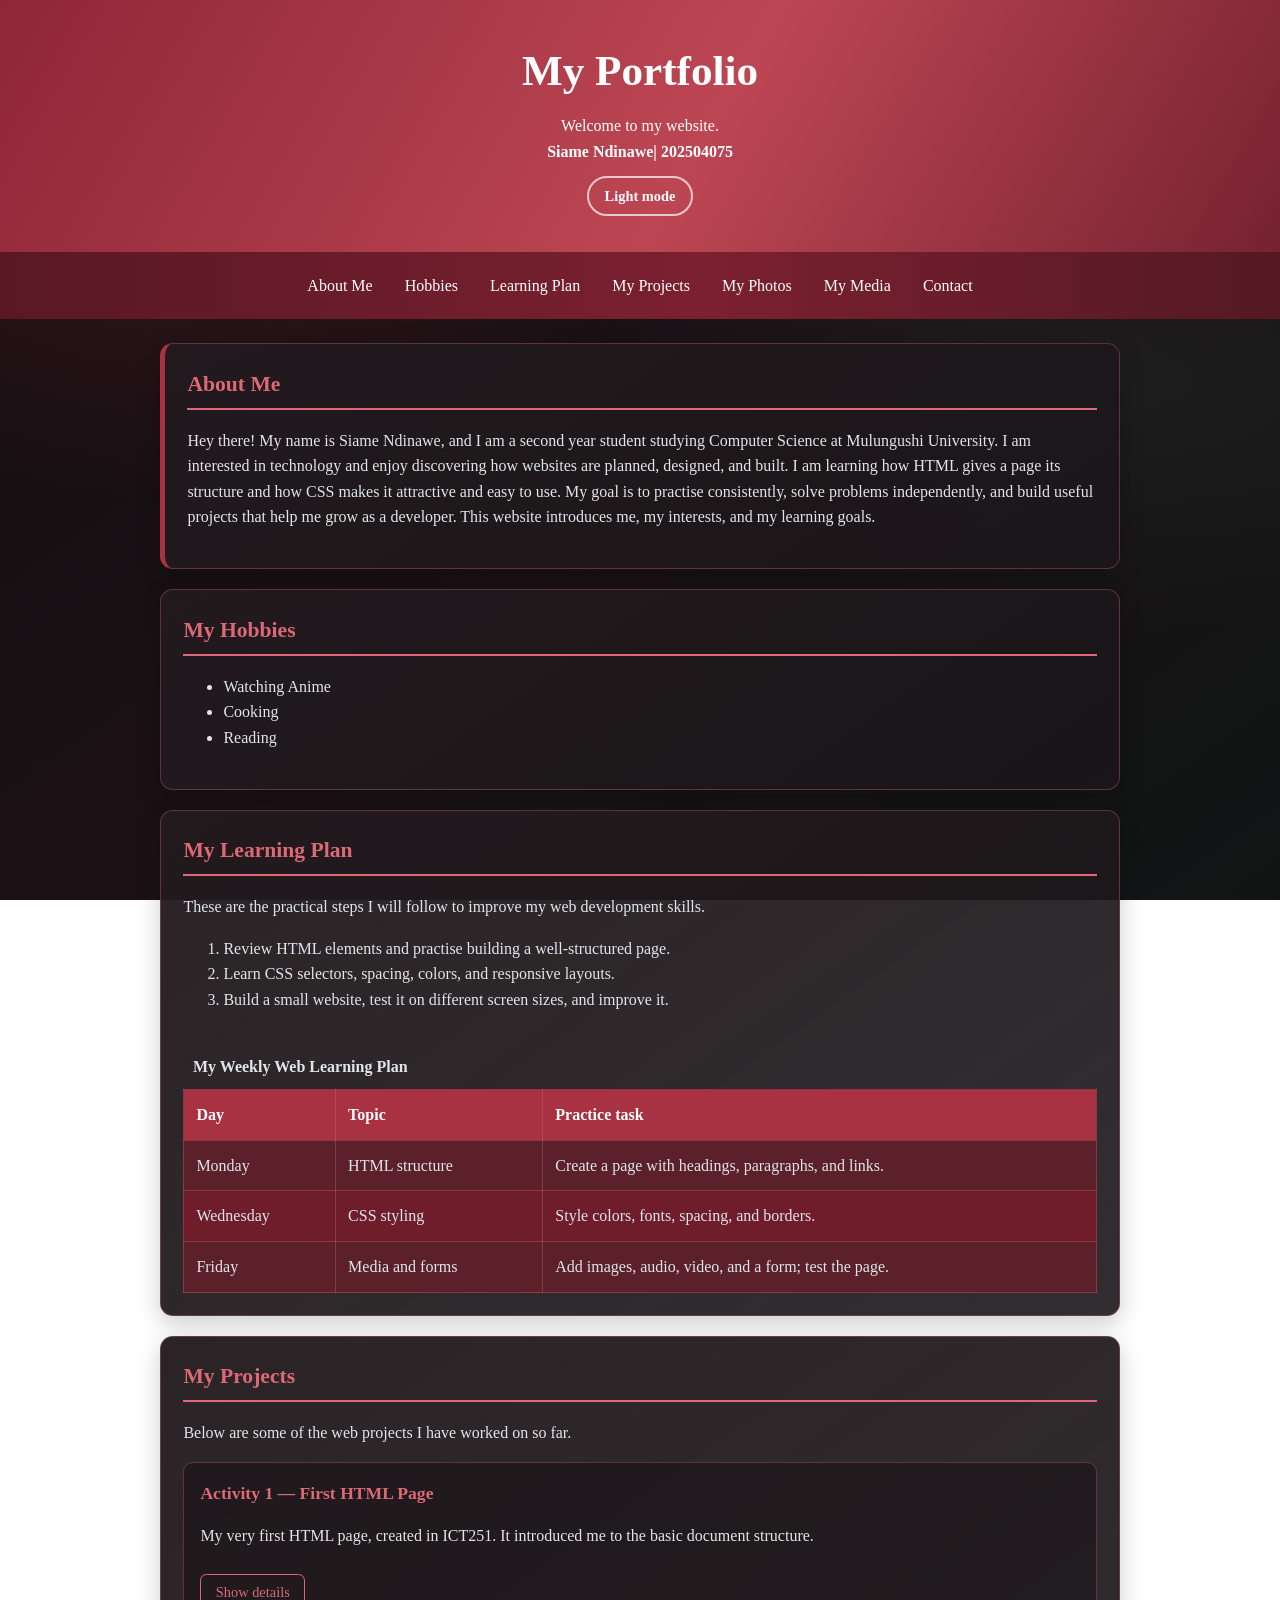
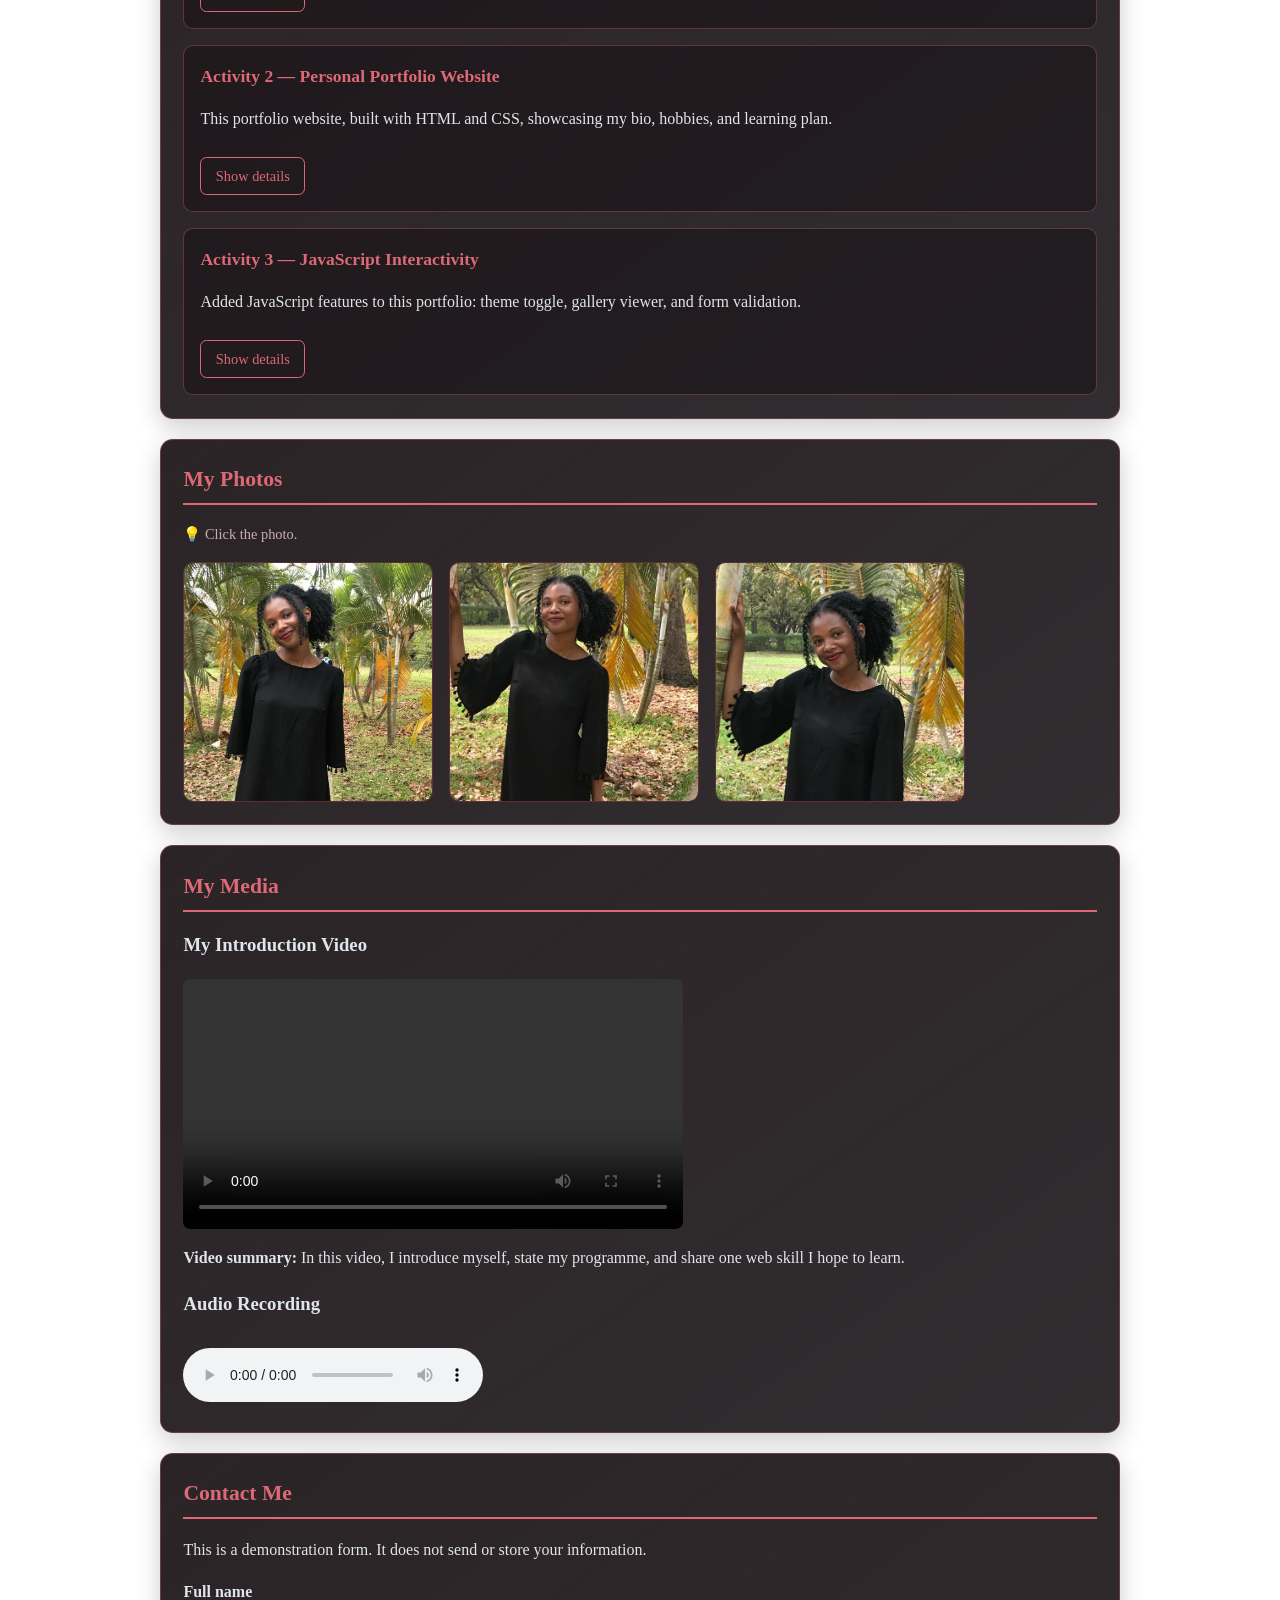
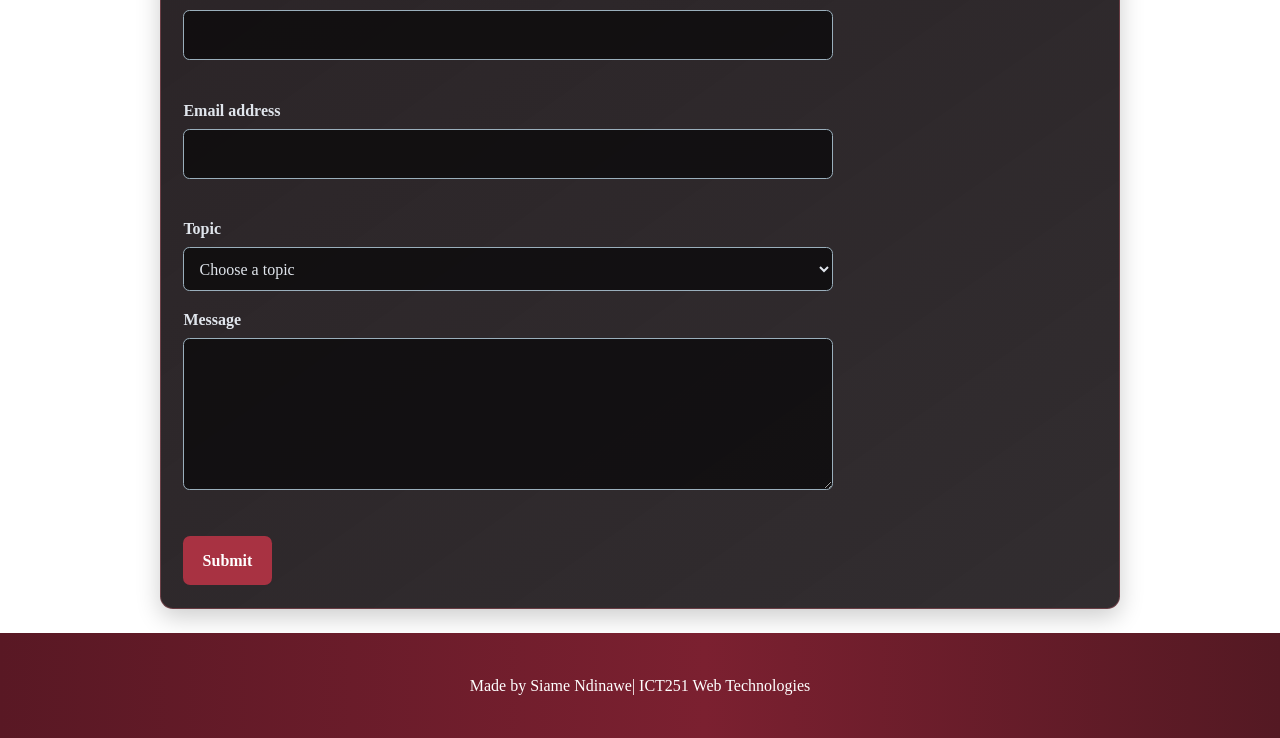
==== commit 7dc730b6: "fixed photo layout and updated some messages" ====
--- a/index.html
+++ b/index.html
@@ -119,7 +119,7 @@
         <p>Added JavaScript features to this portfolio: theme toggle, gallery viewer, and form validation.</p>
         <button class="toggle-details" aria-expanded="false" aria-controls="project3-details">Show details</button>
         <div id="project3-details" hidden>
-          <p><strong>Skills used:</strong> DOM manipulation, event listeners, localStorage, and regex validation.</p>
+          <p><strong>Skills used:</strong> Technical coding,visual designing,and problem-solving.</p>
           <p><strong>What I learned:</strong> How JavaScript makes a static page dynamic and interactive.</p>
         </div>
       </article>
@@ -128,7 +128,7 @@
     <!-- Feature 2: Flip-card photo gallery -->
     <section id="photos" class="content-section">
       <h2>My Photos</h2>
-      <p class="gallery-hint">&#128161; Click any photo to flip it and see more info.</p>
+      <p class="gallery-hint">&#128161; Click the photo.</p>
       <div class="photo-gallery">
 
         <div class="flip-card" tabindex="0" role="button" aria-label="Flip photo 1">
@@ -138,7 +138,6 @@
             </div>
             <div class="flip-card-back">
               <h3>Photo 1</h3>
-              <p>A personal photo from my collection.</p>
               <p class="flip-hint">Click to flip back &#8635;</p>
             </div>
           </div>
@@ -151,7 +150,6 @@
             </div>
             <div class="flip-card-back">
               <h3>Photo 2</h3>
-              <p>A personal photo from my collection.</p>
               <p class="flip-hint">Click to flip back &#8635;</p>
             </div>
           </div>
@@ -164,7 +162,6 @@
             </div>
             <div class="flip-card-back">
               <h3>Photo 3</h3>
-              <p>A personal photo from my collection.</p>
               <p class="flip-hint">Click to flip back &#8635;</p>
             </div>
           </div>
